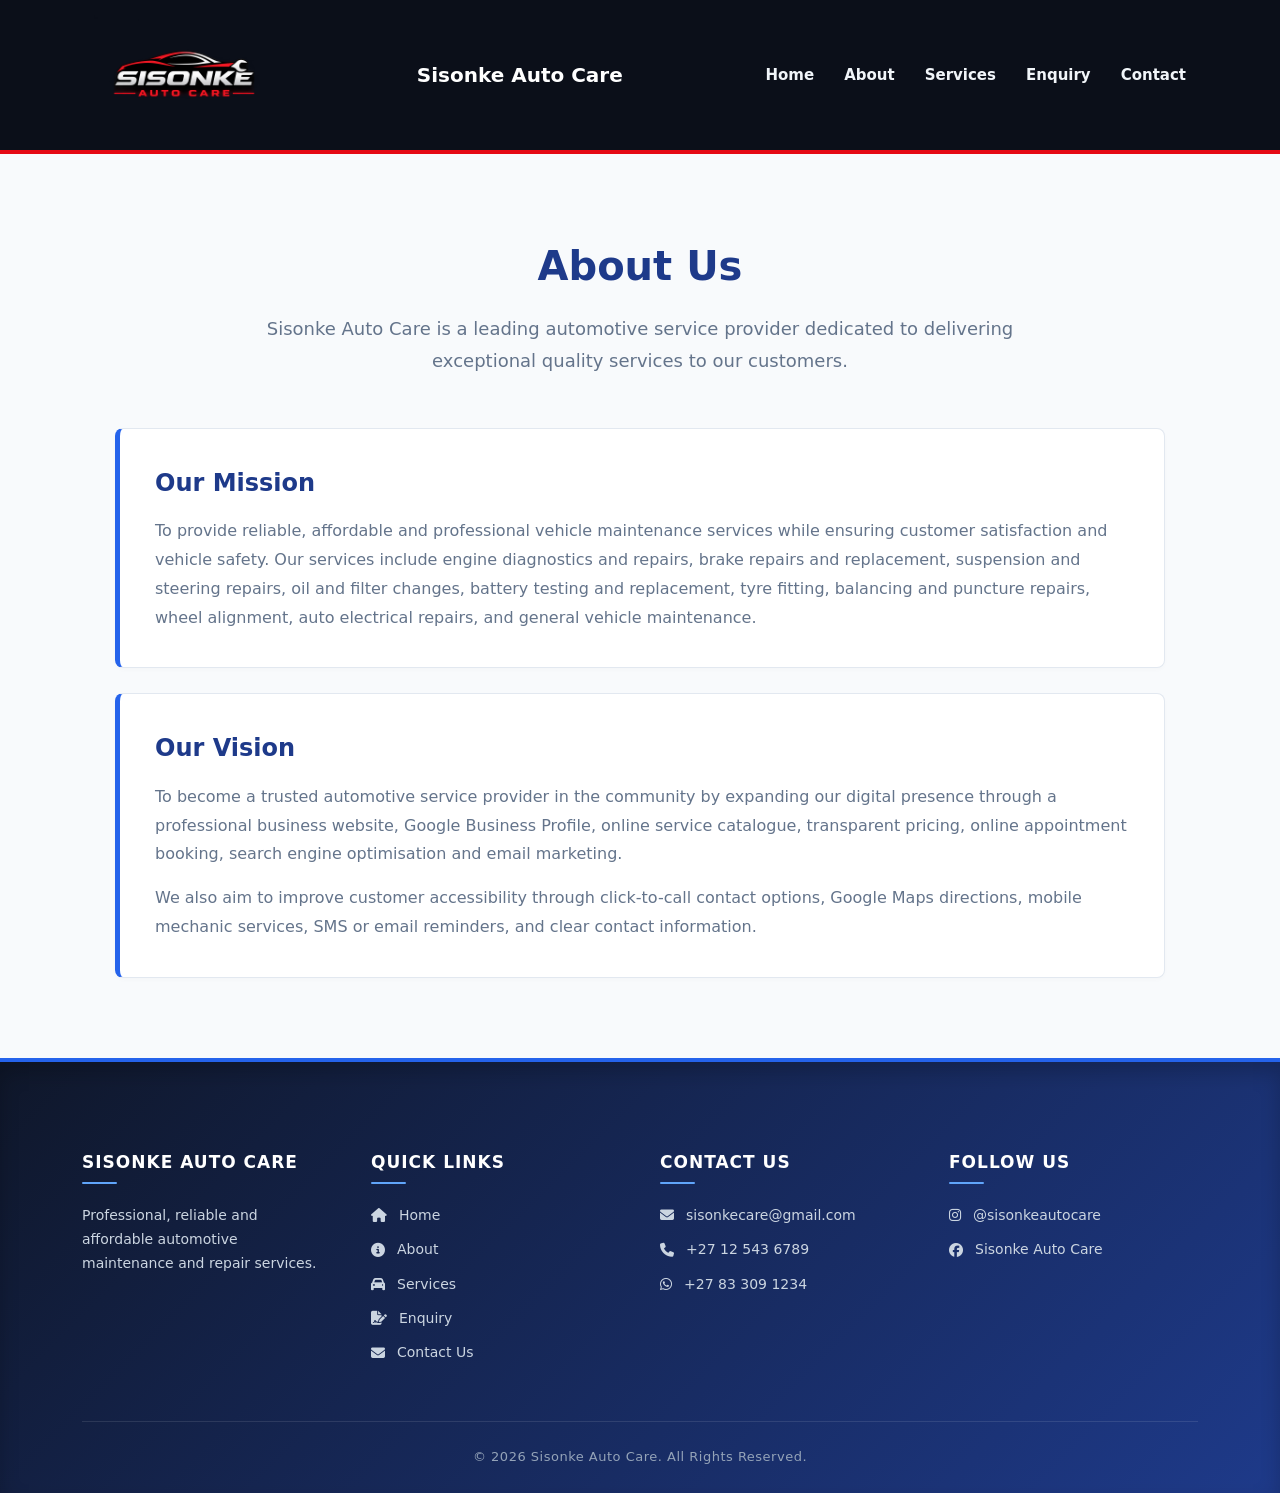
==== PAGES/about.html @ 84354ba3 "firstcommit" ====
<!DOCTYPE html>
<html lang="en">
<head> 
    <meta charset="UTF-8">
    <meta name="viewport" content="width=device-width, initial-scale=1.0">
    <title>ABOUT</title>
    <link rel="stylesheet" href="../CSS/style.css">
</head>
<body>
      <!-- Add this inside your <head> -->
<link rel="stylesheet" href="https://cdnjs.cloudflare.com/ajax/libs/font-awesome/6.5.2/css/all.min.css">

  <header class="site-header">
    <div class="container header-inner">
        <a href="index.html" class="brand">
            <img src="../IMAGES/ChatGPT Image Sep 7, 2026, 10_57_08 AM.png" alt="Sisonke Auto Care Logo">
        </a>
          <a class="brand" href="index.html">Sisonke Auto Care</a>


        <nav class="site-nav" aria-label="Main navigation">
            <a href="../index.html">Home</a>
            <a href="../PAGES/about.html">About</a>
            <a href="../PAGES/services.html">Services</a>
            <a href="../PAGES/enquiry.html">Enquiry</a>
            <a href="../PAGES/contactus.html">Contact</a>
        </nav>

    </div>
</header>
    <section class="about-section">

    <div class="about-intro">
        <h1>About Us</h1>
        <p>
            Sisonke Auto Care is a leading automotive service provider
            dedicated to delivering exceptional quality services to our customers.
        </p>
    </div>

    <div class="about-card">
        <h2>Our Mission</h2>
        <p>
            To provide reliable, affordable and professional vehicle maintenance
            services while ensuring customer satisfaction and vehicle safety.
            Our services include engine diagnostics and repairs, brake repairs
            and replacement, suspension and steering repairs, oil and filter
            changes, battery testing and replacement, tyre fitting, balancing
            and puncture repairs, wheel alignment, auto electrical repairs,
            and general vehicle maintenance.
        </p>
    </div>

    <div class="about-card">
        <h2>Our Vision</h2>
        <p>
            To become a trusted automotive service provider in the community by
            expanding our digital presence through a professional business
            website, Google Business Profile, online service catalogue,
            transparent pricing, online appointment booking, search engine
            optimisation and email marketing.
        </p>

        <p>
            We also aim to improve customer accessibility through click-to-call
            contact options, Google Maps directions, mobile mechanic services,
            SMS or email reminders, and clear contact information.
        </p>
    </div>
    </div>

</section>
    <!-- Add this inside your <head> -->
<link rel="stylesheet" href="https://cdnjs.cloudflare.com/ajax/libs/font-awesome/6.5.2/css/all.min.css">


<!-- FOOTER -->
<footer class="site-footer">
    <div class="container">
        <div class="footer-content">

            <!-- About -->
            <div class="footer-section">
                <h3>Sisonke Auto Care</h3>
                <p>
                    Professional, reliable and affordable automotive
                    maintenance and repair services.
                </p>
            </div>

            <!-- Quick Links -->
            <div class="footer-section">
                <h3>Quick Links</h3>
                <ul class="footer-links">
                    <li>
                        <a href="../index.html"> 
                            <i class="fa-solid fa-house"></i>
                            <span>Home</span>
                        </a>
                    </li>
                    <li>
                        <a href="../PAGES/about.html">
                            <i class="fa-solid fa-circle-info"></i>
                            <span>About</span>
                        </a>
                    </li>
                    <li>
                        <a href="../PAGES/services.html">
                            <i class="fa-solid fa-car"></i>
                            <span>Services</span>
                        </a>
                    </li>
                    <li>
                        <a href="../PAGES/enquiry.html">
                            <i class="fa-solid fa-file-signature"></i>
                            <span>Enquiry</span>
                        </a>
                    </li>
                    <li>
                        <a href="../PAGES/contactus.html">
                            <i class="fa-solid fa-envelope"></i>
                            <span>Contact Us</span>
                        </a>
                    </li>
                </ul>
            </div>
            
            <!-- Contact Us -->
            <div class="footer-section">
                <h3>Contact Us</h3>
                <ul class="footer-links">
                    <li>
                        <a href="mailto:sisonkecare@gmail.com">
                            <i class="fa-solid fa-envelope"></i>
                            <span>sisonkecare@gmail.com</span>
                        </a>
                    </li>
                    <li>
                        <a href="tel:+27125436789">
                            <i class="fa-solid fa-phone"></i>
                            <span>+27 12 543 6789</span>
                        </a>
                    </li>
                    <li>
                        <a href="https://wa.me/27833091234" target="_blank" rel="noopener noreferrer">
                            <i class="fa-brands fa-whatsapp"></i>
                            <span>+27 83 309 1234</span>
                        </a>
                    </li>
                </ul>
            </div>

            <!-- Follow Us -->
            <div class="footer-section">
                <h3>Follow Us</h3>
                <ul class="footer-links">
                    <li>
                        <a href="https://instagram.com/sisonkeautocare" target="_blank" rel="noopener noreferrer">
                            <i class="fa-brands fa-instagram"></i>
                            <span>@sisonkeautocare</span>
                        </a>
                    </li>
                    <li>
                        <a href="https://facebook.com" target="_blank" rel="noopener noreferrer">
                            <i class="fa-brands fa-facebook"></i>
                            <span>Sisonke Auto Care</span>
                        </a>
                    </li>
                </ul>
            </div>

        </div>

        <!-- Copyright -->
        <div class="footer-bottom">
            <p>&copy; 2026 Sisonke Auto Care. All Rights Reserved.</p>
        </div>
    </div>
</footer>
---- CSS/style.css ----
/* ==========================================
   1. ROOT VARIABLES & GLOBAL DESIGN SYSTEM
   ========================================== */
:root {
    --primary: #2563EB;
    --primary-dark: #1E3A8A;
    --accent: #0F172A;
    --background: #F8FAFC;
    --surface: #FFFFFF;
    --text: #1E293B;
    --text-muted: #64748B;
    --border: #E2E8F0;
    --nav-bg: #0B0F19;
    --danger: #E50914;
}

* {
    box-sizing: border-box;
}

body {
    margin: 0;
    background-color: var(--background);
    color: var(--text);
    font-family: system-ui, -apple-system, BlinkMacSystemFont, "Segoe UI", Roboto, sans-serif;
    font-size: 16px;
    line-height: 1.6;
    -webkit-font-smoothing: antialiased;
}

.container {
    width: min(90%, 1200px);
    margin-inline: auto;
}

a {
    text-decoration: none;
    transition: color 0.25s ease;
}

/* ==========================================
   2. HEADER & CLEAN NAVIGATION BAR
   ========================================== */
.site-header {
    background-color: var(--nav-bg);
    border-bottom: 4px solid var(--danger);
    position: sticky;
    top: 0;
    z-index: 1000;
}

.header-inner {
    max-width: 1200px;
    margin: 0 auto;
    padding: 15px 30px;
    display: flex;
    align-items: center;
    justify-content: space-between;
    min-height: 80px;
    gap: 2rem;
}

.brand {
    color: #FFFFFF;
    font-size: 1.25rem;
    font-weight: bold;
}

.brand img {
    width: 180px;
    height: auto;
    display: block;
}

.site-nav {
    display: flex;
    align-items: center;
    gap: 30px;
}

.site-nav a {
    color: #F1F5F9;
    text-decoration: none;
    font-size: 15px;
    font-weight: 600;
    padding: 0;
    background: transparent !important;
    border: none !important;
    box-shadow: none !important;
    transform: none !important;
    transition: color 0.3s ease;
}

.site-nav a:hover {
    color: var(--danger);
    background: transparent !important;
}

.site-nav a:focus-visible {
    outline: 2px solid #FFFFFF;
    outline-offset: 4px;
}

.site-nav a[aria-current="page"] {
    color: var(--danger);
    background: transparent !important;
}

/* ==========================================
   3. HERO & PAGE HEADERS
   ========================================== */
.page-header {
    padding: 5rem 0;
    background: linear-gradient(135deg, #0F172A 0%, #1E3A8A 100%);
    color: #FFFFFF;
    text-align: center;
    border-bottom: 1px solid rgba(255, 255, 255, 0.1);
}

.eyebrow {
    margin-bottom: 0.5rem;
    color: #60A5FA;
    font-weight: 700;
    text-transform: uppercase;
    letter-spacing: 1.5px;
    font-size: 14px;
}

.page-header h1 {
    margin: 0 0 1rem;
    font-size: clamp(2rem, 5vw, 3rem);
    color: #FFFFFF;
}

.page-introduction {
    max-width: 700px;
    margin: 0 auto;
    color: #94A3B8;
}

.hero {
    min-height: 520px;
    display: flex;
    align-items: center;
    justify-content: center;
    text-align: center;
    background: linear-gradient(rgba(15, 23, 42, 0.85), rgba(15, 23, 42, 0.85)), #111827;
    padding: 80px 20px;
}

.hero-content {
    max-width: 800px;
}

.hero h1 {
    color: #FFFFFF;
    font-size: clamp(2.5rem, 5vw, 3.5rem);
    line-height: 1.2;
    margin-bottom: 20px;
    font-weight: 800;
}

.hero p {
    color: #CBD5E1;
    font-size: 18px;
    line-height: 1.7;
    margin-bottom: 35px;
}

/* ==========================================
   4. BUTTONS & ACTIONS
   ========================================== */
.hero-buttons {
    display: flex;
    justify-content: center;
    gap: 15px;
    flex-wrap: wrap;
}

.button {
    display: inline-block;
    padding: 14px 28px;
    background: var(--primary);
    color: #FFFFFF;
    text-decoration: none;
    font-weight: 600;
    border-radius: 6px;
    transition: all 0.3s ease;
    box-shadow: 0 4px 12px rgba(37, 99, 235, 0.25);
}

.button:hover {
    background: #1D4ED8;
    transform: translateY(-2px);
    box-shadow: 0 6px 16px rgba(37, 99, 235, 0.35);
}

.secondary-button {
    background: transparent;
    color: #FFFFFF;
    border: 2px solid rgba(255, 255, 255, 0.8);
    box-shadow: none;
}

.secondary-button:hover {
    background: #FFFFFF;
    color: var(--primary-dark);
    border-color: #FFFFFF;
}

/* ==========================================
   5. SERVICES, CARDS & SECTIONS
   ========================================== */
.services-section,
.services-preview {
    padding: 80px 0;
    background-color: var(--background);
}

.services-preview {
    background-color: #FFFFFF;
}

.section-heading {
    margin: 0 0 3rem;
    color: var(--primary-dark);
    text-align: center;
    font-size: 32px;
    font-weight: 700;
}

.services-grid,
.cards {
    display: grid;
    grid-template-columns: repeat(4, 1fr);
    gap: 25px;
}

.cards {
    grid-template-columns: repeat(3, 1fr);
}

.service-card,
.card,
.benefit {
    background-color: var(--surface);
    border: 1px solid var(--border);
    border-radius: 10px;
    overflow: hidden;
    box-shadow: 0 4px 6px -1px rgba(0, 0, 0, 0.05), 0 2px 4px -1px rgba(0, 0, 0, 0.03);
    transition: transform 0.3s ease, box-shadow 0.3s ease;
}

.service-card:hover,
.card:hover {
    transform: translateY(-5px);
    box-shadow: 0 10px 20px -3px rgba(0, 0, 0, 0.08);
}

.service-image {
    display: block;
    width: 100%;
    height: 180px;
    object-fit: cover;
}

.service-content,
.card,
.benefit {
    padding: 30px;
}

.service-content h3,
.card h3,
.benefit h3 {
    margin: 0 0 12px;
    color: var(--primary);
    font-size: 20px;
}

.service-content p,
.card p,
.benefit p {
    color: var(--text-muted);
    line-height: 1.7;
    margin-bottom: 0;
}

.card-icon,
.benefit-icon {
    font-size: 40px;
    margin-bottom: 15px;
}

.benefit-icon {
    width: 50px;
    height: 50px;
    margin: 0 auto 15px;
    display: flex;
    align-items: center;
    justify-content: center;
    background: var(--primary);
    color: #FFFFFF;
    border-radius: 50%;
    font-size: 20px;
    font-weight: bold;
}

.why-us {
    padding: 80px 0;
    background-color: var(--background);
    text-align: center;
}

.benefits {
    display: grid;
    grid-template-columns: repeat(3, 1fr);
    gap: 25px;
}

.benefit {
    background: #FFFFFF;
    text-align: center;
}

/* ==========================================
   6. ABOUT SECTIONS
   ========================================== */
.about-section {
    max-width: 1100px;
    margin: 80px auto;
    padding: 0 25px;
}

.about-intro {
    text-align: center;
    margin-bottom: 50px;
}

.about-intro h1 {
    font-size: 40px;
    margin-bottom: 15px;
    color: var(--primary-dark);
}

.about-intro p {
    max-width: 750px;
    margin: 0 auto;
    font-size: 18px;
    line-height: 1.8;
    color: var(--text-muted);
}

.about-card {
    background: #FFFFFF;
    padding: 35px;
    margin-bottom: 25px;
    border-left: 5px solid var(--primary);
    border-radius: 8px;
    border-top: 1px solid var(--border);
    border-right: 1px solid var(--border);
    border-bottom: 1px solid var(--border);
    box-shadow: 0 2px 4px rgba(0, 0, 0, 0.02);
}

.about-card h2 {
    margin-top: 0;
    margin-bottom: 15px;
    font-size: 24px;
    color: var(--primary-dark);
}

.about-card p {
    margin: 0 0 15px;
    font-size: 16px;
    line-height: 1.8;
    color: var(--text-muted);
}

.about-card p:last-child {
    margin-bottom: 0;
}

/* ==========================================
   7. CONTACT SECTION (SIDE-BY-SIDE HARMONIZED)
   ========================================== */
.contact-section,
.form-section {
    background: linear-gradient(135deg, #0F172A 0%, #1E3A8A 100%);
    width: 100%;
    min-height: 85vh;
    padding: 80px 20px;
    box-sizing: border-box;
    display: flex;
    flex-direction: column;
    justify-content: center;
    align-items: center;
}

.contact-container,
.form-container {
    width: 100%;
    max-width: 1200px;
    background-color: #0F172A;
    border: 1px solid rgba(96, 165, 250, 0.2);
    border-top: 4px solid var(--primary);
    border-radius: 12px;
    padding: 50px;
    box-shadow: 0 25px 50px rgba(0, 0, 0, 0.4);
    box-sizing: border-box;
    
    display: grid;
    grid-template-columns: 1fr 1fr;
    gap: 40px;
    align-items: start;
}

.contact-container > .contact-header,
.form-container > .contact-header {
    grid-column: 1 / -1;
}

.contact-header {
    text-align: center;
    margin-bottom: 10px;
    width: 100%;
}

.contact-header h1 {
    color: #FFFFFF;
    font-size: 32px;
    font-weight: 700;
    text-transform: uppercase;
    letter-spacing: 1.5px;
    margin: 0 0 10px 0;
}

.contact-header p {
    color: #94A3B8;
    font-size: 15px;
    margin: 0;
}

.contact-info {
    background: #1E293B;
    padding: 35px;
    border-radius: 10px;
    border-left: 5px solid var(--primary);
    color: #FFFFFF !important;
    height: 100%;
    box-sizing: border-box;
    border-top: 1px solid rgba(255, 255, 255, 0.05);
    border-right: 1px solid rgba(255, 255, 255, 0.05);
    border-bottom: 1px solid rgba(255, 255, 255, 0.05);
}

.contact-info p,
.contact-info span,
.contact-info li,
.contact-info div {
    color: #CBD5E1 !important;
}

.contact-info h2,
.contact-form h2 {
    margin-top: 0;
    margin-bottom: 20px;
    color: #60A5FA !important;
    font-size: 22px;
}

.contact-details {
    list-style: none;
    padding: 0;
    margin: 0;
}

.contact-details li {
    display: flex;
    flex-direction: column;
    gap: 4px;
    padding: 12px 0;
    border-bottom: 1px solid #334155;
    color: #CBD5E1 !important;
}

.contact-details li:last-child {
    border-bottom: none;
}

.contact-details strong {
    color: #60A5FA !important;
    font-size: 14px;
}

.contact-details span {
    color: #FFFFFF !important;
    font-size: 14px;
}

.contact-form {
    background: #1E293B;
    padding: 35px;
    border-radius: 10px;
    border-left: 5px solid #60A5FA;
    box-shadow: none;
    width: 100%;
    box-sizing: border-box;
    border-top: 1px solid rgba(255, 255, 255, 0.05);
    border-right: 1px solid rgba(255, 255, 255, 0.05);
    border-bottom: 1px solid rgba(255, 255, 255, 0.05);
}

.form-group {
    display: flex;
    flex-direction: column;
    margin-bottom: 20px;
    width: 100%;
}

.form-group label {
    width: 100%;
    color: #E2E8F0;
    font-weight: 500;
    font-size: 14px;
    margin-bottom: 8px;
}

.form-group label::after {
    display: none;
}

.form-group input,
.form-group select,
.form-group textarea {
    width: 100%;
    background-color: #0F172A;
    border: 1px solid #334155;
    border-radius: 6px;
    padding: 12px 16px;
    color: #FFFFFF;
    font-size: 14px;
    font-family: inherit;
    box-sizing: border-box;
    transition: all 0.3s ease;
}

.form-group input::placeholder,
.form-group textarea::placeholder {
    color: #64748B;
}

.form-group input:focus,
.form-group select:focus,
.form-group textarea:focus {
    outline: none;
    border-color: #60A5FA;
    background-color: #0b1120;
    box-shadow: 0 0 0 3px rgba(96, 165, 250, 0.2);
}

.form-group textarea {
    resize: vertical;
    min-height: 110px;
}

.form-text {
    display: block;
    margin-top: 5px;
    font-size: 12px;
    color: #94A3B8;
}

.form-group-checkbox {
    margin: 15px 0;
    color: #CBD5E1;
    font-size: 13px;
}

.form-group-checkbox label {
    display: flex;
    align-items: center;
    gap: 10px;
    cursor: pointer;
    width: auto;
}

.form-group-checkbox input[type="checkbox"] {
    accent-color: var(--primary);
    width: 16px;
    height: 16px;
}

.contact-form button,
.submit-btn {
    display: block;
    width: 100%;
    margin-top: 15px;
    padding: 14px 24px;
    border: none;
    border-radius: 6px;
    background: var(--primary);
    color: #FFFFFF;
    font-size: 15px;
    font-weight: 600;
    cursor: pointer;
    transition: all 0.3s ease;
    text-transform: uppercase;
    letter-spacing: 1px;
    box-shadow: 0 4px 12px rgba(37, 99, 235, 0.3);
}

.contact-form button:hover,
.submit-btn:hover {
    background: #1D4ED8;
    transform: translateY(-2px);
    box-shadow: 0 6px 18px rgba(37, 99, 235, 0.4);
}

/* ==========================================
   8. CALL TO ACTION (CTA)
   ========================================= */
.cta {
    padding: 80px 20px;
    background: linear-gradient(135deg, var(--primary) 0%, var(--primary-dark) 100%);
    text-align: center;
    color: #FFFFFF;
}

.cta h2 {
    color: #FFFFFF;
    font-size: 32px;
    margin-bottom: 15px;
    font-weight: 700;
}

.cta p {
    max-width: 700px;
    margin: 0 auto 30px;
    color: #E2E8F0;
    line-height: 1.7;
}

/* ==========================================
   9. UNIFIED GLOBAL FOOTER
   ========================================= */
.site-footer {
    background: linear-gradient(135deg, #0F172A 0%, #1E3A8A 100%);
    color: #FFFFFF;
    padding: 70px 20px 25px;
    border-top: 4px solid var(--primary);
    box-shadow: inset 0 10px 20px rgba(0, 0, 0, 0.2);
    text-align: left;
}

.footer-content {
    max-width: 1150px;
    margin: 0 auto;
    display: flex;
    justify-content: space-between;
    gap: 40px;
}

.footer-section {
    flex: 1;
}

.footer-section h3 {
    color: #FFFFFF;
    font-size: 17px;
    font-weight: 700;
    margin-bottom: 20px;
    text-transform: uppercase;
    letter-spacing: 1px;
    position: relative;
    padding-bottom: 8px;
}

.footer-section h3::after {
    content: '';
    position: absolute;
    left: 0;
    bottom: 0;
    width: 35px;
    height: 2px;
    background-color: #60A5FA;
    border-radius: 2px;
}

.footer-section p {
    color: #CBD5E1;
    line-height: 1.7;
    margin: 0;
    font-size: 14px;
}

.footer-links,
.footer-list {
    list-style: none;
    padding: 0;
    margin: 0;
}

.footer-links li,
.footer-list li {
    margin-bottom: 12px;
}

.footer-links a,
.footer-list li {
    display: flex;
    align-items: center;
    gap: 12px;
    color: #CBD5E1;
    text-decoration: none;
    font-size: 14px;
    transition: color 0.3s ease;
}

.footer-links a:hover {
    color: #FFFFFF;
    padding-left: 4px;
}

.footer-bottom {
    max-width: 1150px;
    margin: 45px auto 0;
    padding-top: 25px;
    border-top: 1px solid rgba(255, 255, 255, 0.1);
    text-align: center;
}

.footer-bottom p {
    margin: 0;
    color: #94A3B8;
    font-size: 13px;
    letter-spacing: 0.5px;
}

/* ==========================================
   10. MEDIA QUERIES (RESPONSIVE ADAPTATION)
   ========================================== */
@media (max-width: 992px) {
    .services-grid {
        grid-template-columns: repeat(2, 1fr);
    }
    
    .cards, .benefits {
        grid-template-columns: repeat(2, 1fr);
    }
}

@media (max-width: 900px) {
    .header-inner {
        flex-direction: column;
        padding: 1rem 0;
        gap: 1rem;
    }

    .site-nav {
        justify-content: center;
        flex-wrap: wrap;
        gap: 20px;
    }

    .contact-container,
    .form-container {
        grid-template-columns: 1fr;
    }
}

@media (max-width: 768px) {
    .cards,
    .benefits,
    .services-grid,
    .footer-content {
        grid-template-columns: 1fr;
    }

    .contact-section {
        padding: 40px 15px;
    }

    .contact-container,
    .form-container {
        padding: 30px 20px;
    }

    .contact-header h1 {
        font-size: 24px;
    }
}
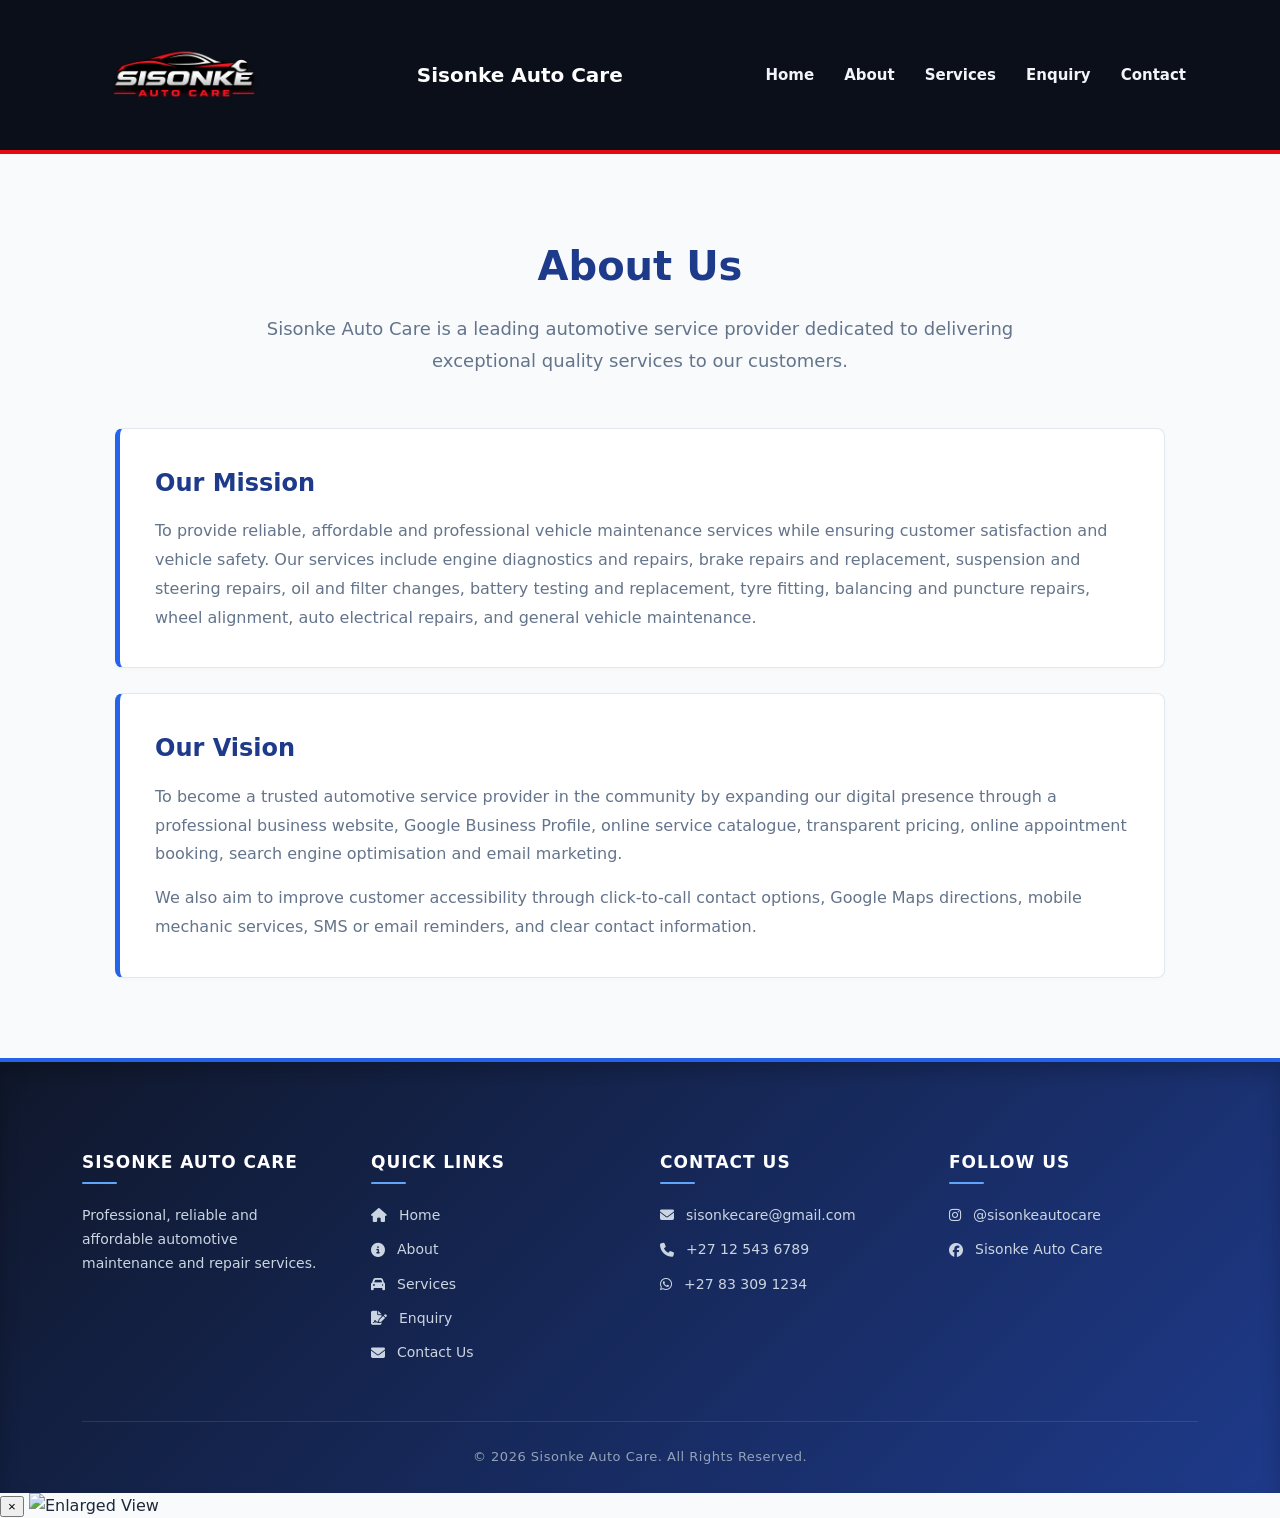
==== commit cd7a7f6e: "VALIDATION ADDING" ====
--- a/PAGES/about.html
+++ b/PAGES/about.html
@@ -5,18 +5,23 @@
     <meta name="viewport" content="width=device-width, initial-scale=1.0">
     <title>ABOUT</title>
     <link rel="stylesheet" href="../CSS/style.css">
+    <link rel="stylesheet" href="https://cdnjs.cloudflare.com/ajax/libs/font-awesome/6.5.2/css/all.min.css">
+    
+    <!-- JavaScript -->
+    <script src="../javascript/main.js" defer></script>
+    <script src="../javascript/lightbox.js" defer></script>
+    <script src="../javascript/search.js" defer></script>
+    <script src="../javascript/validation.js" defer></script>
+    
 </head>
 <body>
-      <!-- Add this inside your <head> -->
-<link rel="stylesheet" href="https://cdnjs.cloudflare.com/ajax/libs/font-awesome/6.5.2/css/all.min.css">
 
   <header class="site-header">
     <div class="container header-inner">
         <a href="index.html" class="brand">
             <img src="../IMAGES/ChatGPT Image Sep 7, 2026, 10_57_08 AM.png" alt="Sisonke Auto Care Logo">
         </a>
-          <a class="brand" href="index.html">Sisonke Auto Care</a>
-
+        <a class="brand" href="index.html">Sisonke Auto Care</a>
 
         <nav class="site-nav" aria-label="Main navigation">
             <a href="../index.html">Home</a>
@@ -25,11 +30,10 @@
             <a href="../PAGES/enquiry.html">Enquiry</a>
             <a href="../PAGES/contactus.html">Contact</a>
         </nav>
-
     </div>
 </header>
-    <section class="about-section">
 
+<section class="about-section">
     <div class="about-intro">
         <h1>About Us</h1>
         <p>
@@ -67,18 +71,12 @@
             SMS or email reminders, and clear contact information.
         </p>
     </div>
-    </div>
-
 </section>
-    <!-- Add this inside your <head> -->
-<link rel="stylesheet" href="https://cdnjs.cloudflare.com/ajax/libs/font-awesome/6.5.2/css/all.min.css">
-
 
 <!-- FOOTER -->
 <footer class="site-footer">
     <div class="container">
         <div class="footer-content">
-
             <!-- About -->
             <div class="footer-section">
                 <h3>Sisonke Auto Care</h3>
@@ -168,7 +166,6 @@
                     </li>
                 </ul>
             </div>
-
         </div>
 
         <!-- Copyright -->
@@ -176,4 +173,7 @@
             <p>&copy; 2026 Sisonke Auto Care. All Rights Reserved.</p>
         </div>
     </div>
-</footer>+</footer>
+
+</body>
+</html>
--- a/CSS/style.css
+++ b/CSS/style.css
@@ -790,3 +790,60 @@
         font-size: 24px;
     }
 }
+
+
+/* Hide error messages by default */
+.error-message {
+    display: none;
+    color: #e74c3c;
+    font-size: 0.875rem;
+    margin-top: 4px;
+}
+
+/* Display error message when active */
+.error-message.visible {
+    display: block;
+}
+
+/* Red border on invalid input elements */
+input.error, select.error, textarea.error {
+    border: 1px solid #e74c3c;
+}
+
+/* Form success alert */
+.form-status {
+    display: none;
+    padding: 12px;
+    margin-bottom: 16px;
+    background-color: #d4edda;
+    color: #155724;
+    border: 1px solid #c3e6cb;
+    border-radius: 4px;
+}
+
+.form-status.success {
+    display: block;
+}
+
+
+
+/* Hide error messages by default */
+.error-message {
+    display: none;
+    color: #ff4d4d;
+    font-size: 0.85rem;
+    margin-top: 5px;
+}
+
+/* Show error message when JS adds 'visible' */
+.error-message.visible {
+    display: block;
+}
+
+/* Only turn inputs red when JS adds the 'error' class */
+input.error, 
+select.error, 
+textarea.error {
+    border-color: #ff4d4d !important;
+}
+
